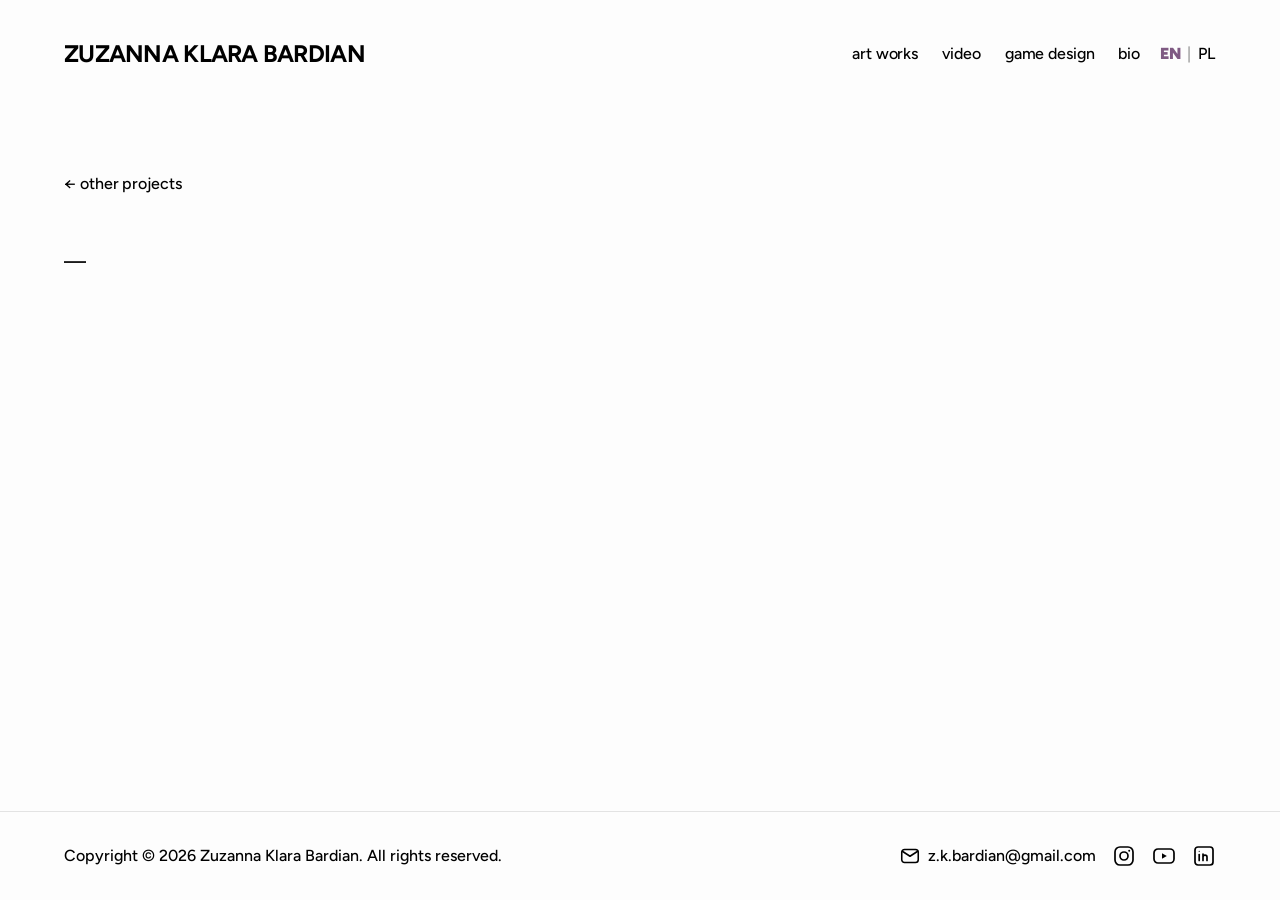
==== artwork.html @ f2b37bfc "site redesign (wip)" ====
<!-- @dsCard group="Portfolio" viewport="1280x1000" name="Podstrona projektu" subtitle="Duże zdjęcie, opis, galeria, opcjonalnie film z YouTube" -->
<!DOCTYPE html>
<html lang="en">
<head>
  <meta charset="UTF-8">
  <meta name="viewport" content="width=device-width, initial-scale=1.0">
  <title>Zuzanna Klara Bardian</title>
  <link rel="stylesheet" href="styles.css">
</head>
<body>
  <header id="navbar"></header>
  <main class="page">
    <div class="container">
      <!-- Treść projektu budowana z parametru ?id=... w adresie strony -->
      <div id="work-root"></div>
    </div>
  </main>
  <footer id="footer"></footer>
  <script src="data.js"></script>
  <script src="site.js"></script>
  <script>
    initWorkPage();
  </script>
</body>
</html>
---- styles.css ----
/* ============================================================
   styles.css  ·  GŁÓWNY PLIK STYLÓW (punkt wejścia)
   ------------------------------------------------------------
   Ten plik tylko "wczytuje" pozostałe pliki ze stylami.
   Każda strona HTML linkuje TYLKO ten jeden plik:
       <link rel="stylesheet" href="styles.css">
   Kolejność ma znaczenie — najpierw fonty i zmienne, potem reszta.
   ============================================================ */

@import "tokens/fonts.css";        /* deklaracja fontu Figtree */
@import "tokens/colors.css";       /* paleta kolorów */
@import "tokens/typography.css";   /* style tekstu */
@import "tokens/spacing.css";      /* siatka 12 kolumn i odstępy */
@import "site.css";                /* style komponentów strony (nawigacja, kafelki, stopka...) */
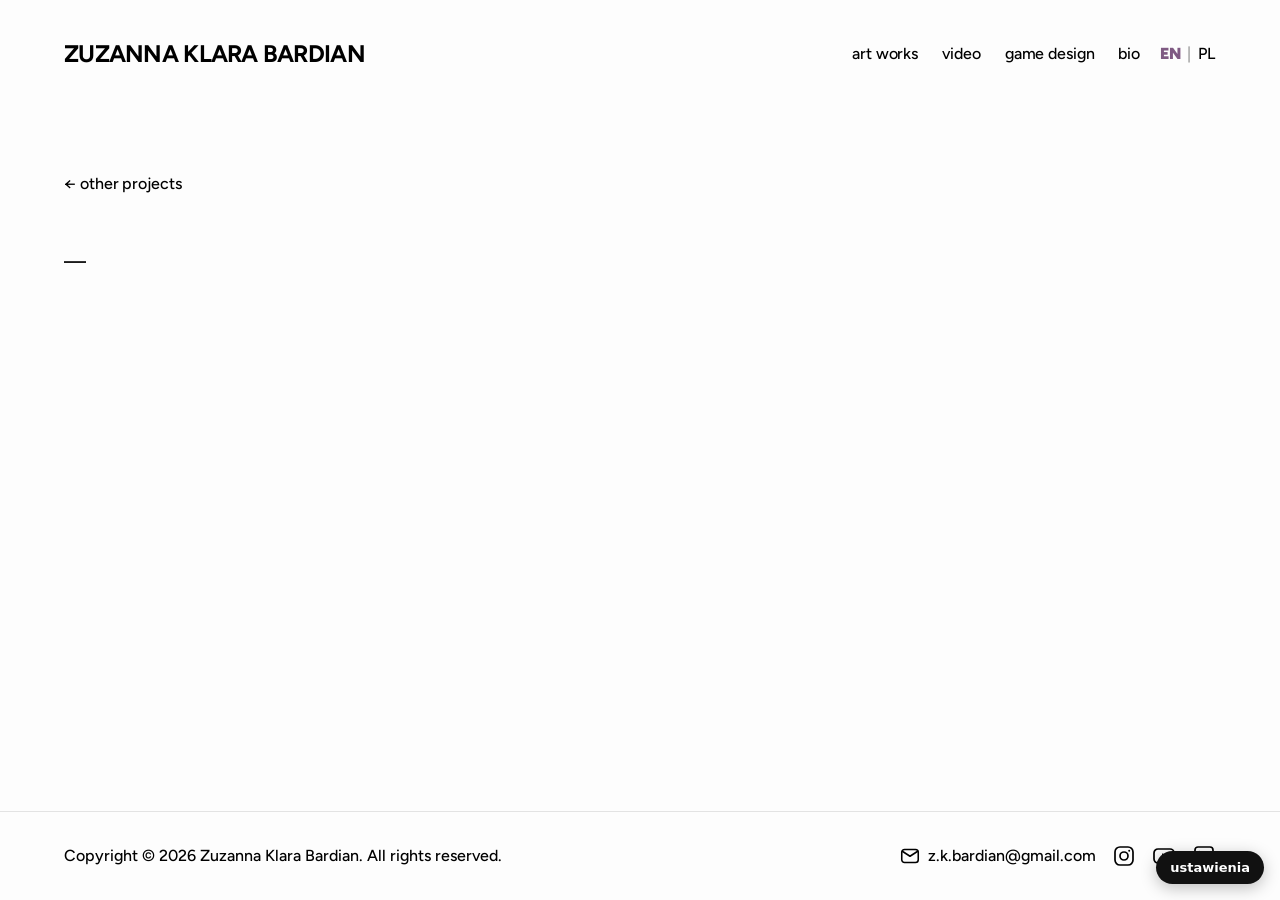
==== commit 1ca6d9e0: "update" ====
--- a/artwork.html
+++ b/artwork.html
@@ -1,4 +1,3 @@
-<!-- @dsCard group="Portfolio" viewport="1280x1000" name="Podstrona projektu" subtitle="Duże zdjęcie, opis, galeria, opcjonalnie film z YouTube" -->
 <!DOCTYPE html>
 <html lang="en">
 <head>
@@ -18,6 +17,7 @@
   <footer id="footer"></footer>
   <script src="data.js"></script>
   <script src="site.js"></script>
+  <script src="tweaks.js"></script>
   <script>
     initWorkPage();
   </script>
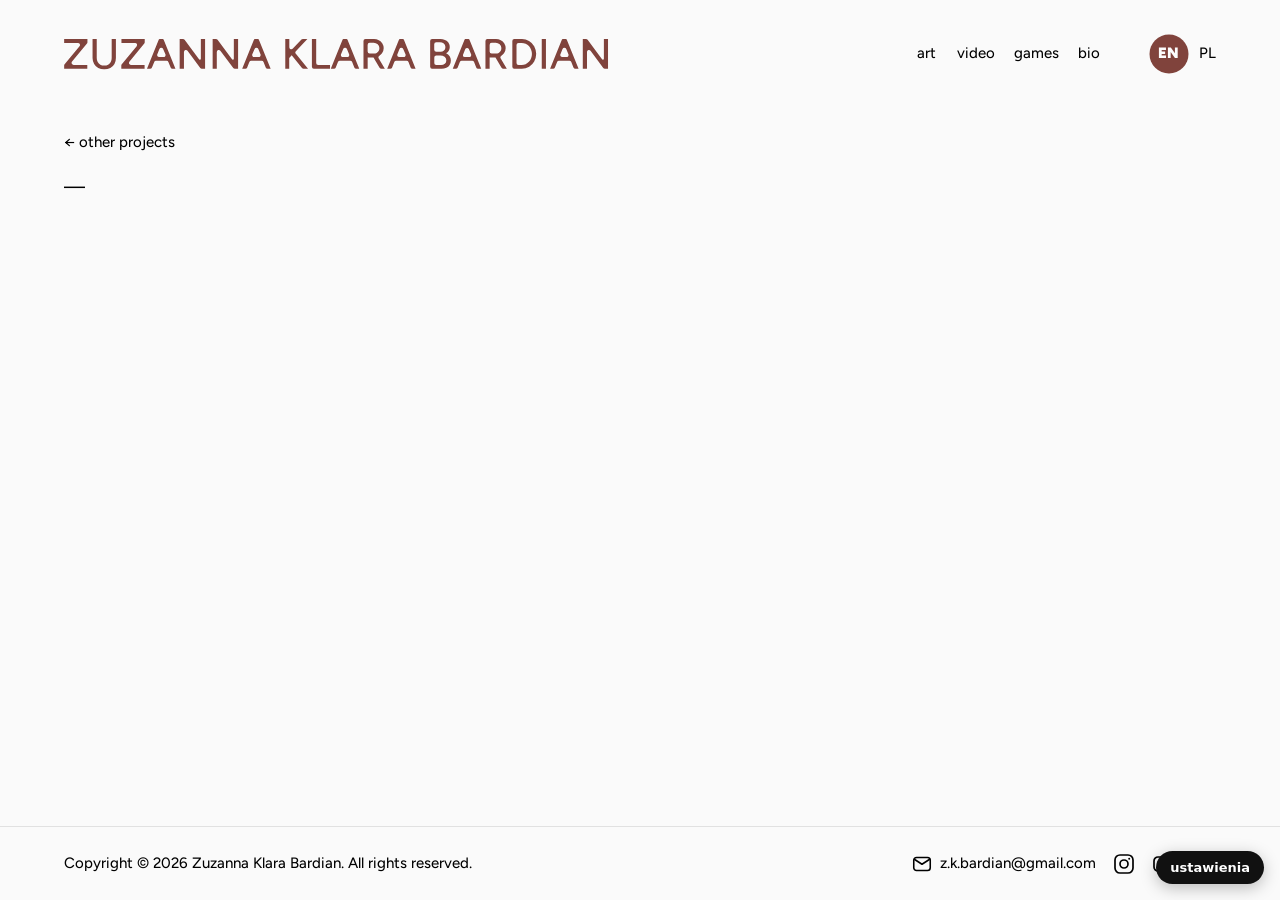
==== commit 934bcae1: "site redesign" ====
--- a/artwork.html
+++ b/artwork.html
@@ -3,6 +3,7 @@
 <head>
   <meta charset="UTF-8">
   <meta name="viewport" content="width=device-width, initial-scale=1.0">
+  <meta name="robots" content="noai, noimageai">
   <title>Zuzanna Klara Bardian</title>
   <link rel="stylesheet" href="styles.css">
 </head>
@@ -21,5 +22,7 @@
   <script>
     initWorkPage();
   </script>
+  <!-- Falowanie logo w pasku przy przewijaniu (po zbudowaniu paska) -->
+  <script src="logo-wave.js"></script>
 </body>
 </html>
--- a/styles.css
+++ b/styles.css
@@ -11,4 +11,5 @@
 @import "tokens/colors.css";       /* paleta kolorów */
 @import "tokens/typography.css";   /* style tekstu */
 @import "tokens/spacing.css";      /* siatka 12 kolumn i odstępy */
+@import "tokens/fluid.css";        /* efekt płynu na stronie startowej */
 @import "site.css";                /* style komponentów strony (nawigacja, kafelki, stopka...) */
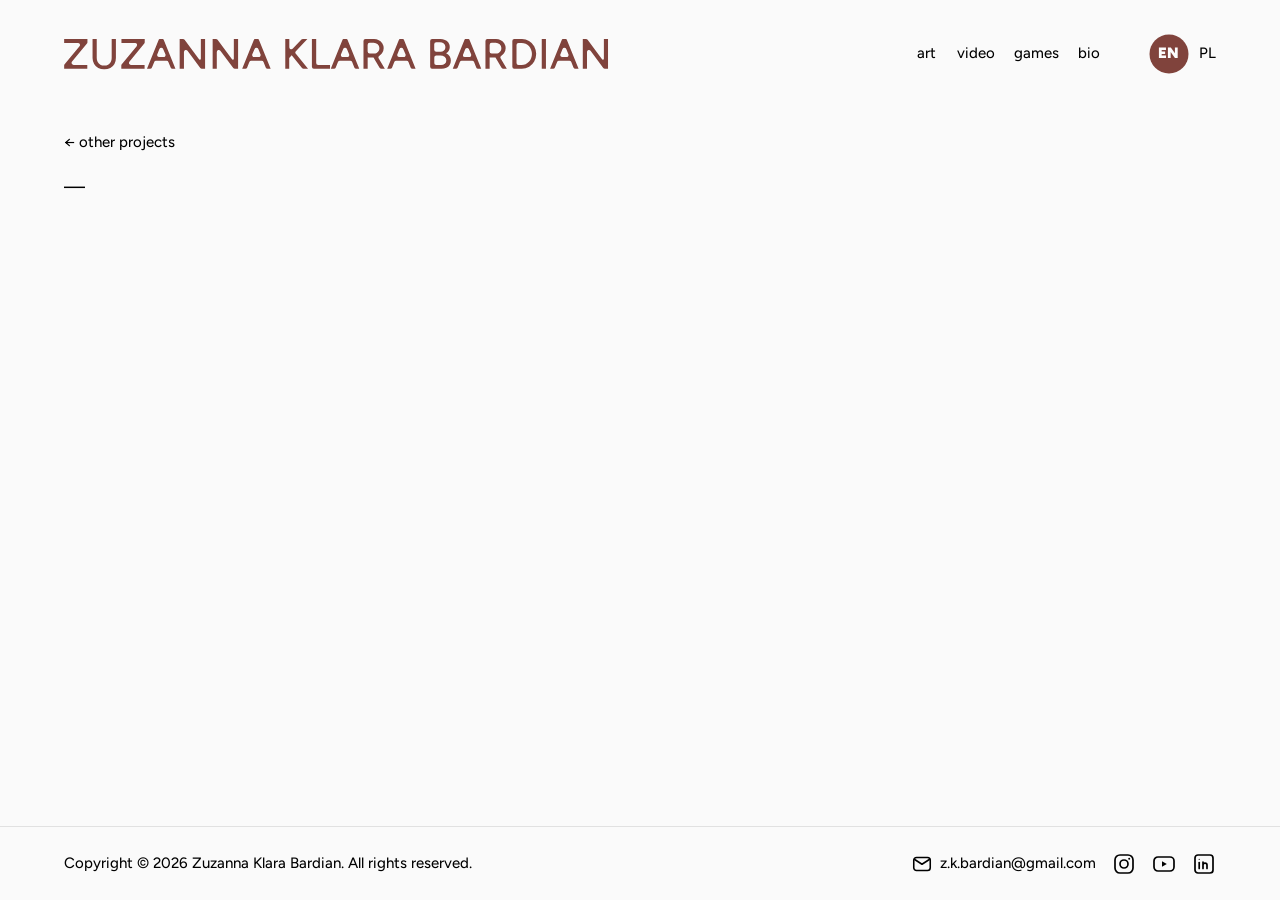
==== commit b2a46fc2: "update" ====
--- a/artwork.html
+++ b/artwork.html
@@ -18,7 +18,6 @@
   <footer id="footer"></footer>
   <script src="data.js"></script>
   <script src="site.js"></script>
-  <script src="tweaks.js"></script>
   <script>
     initWorkPage();
   </script>
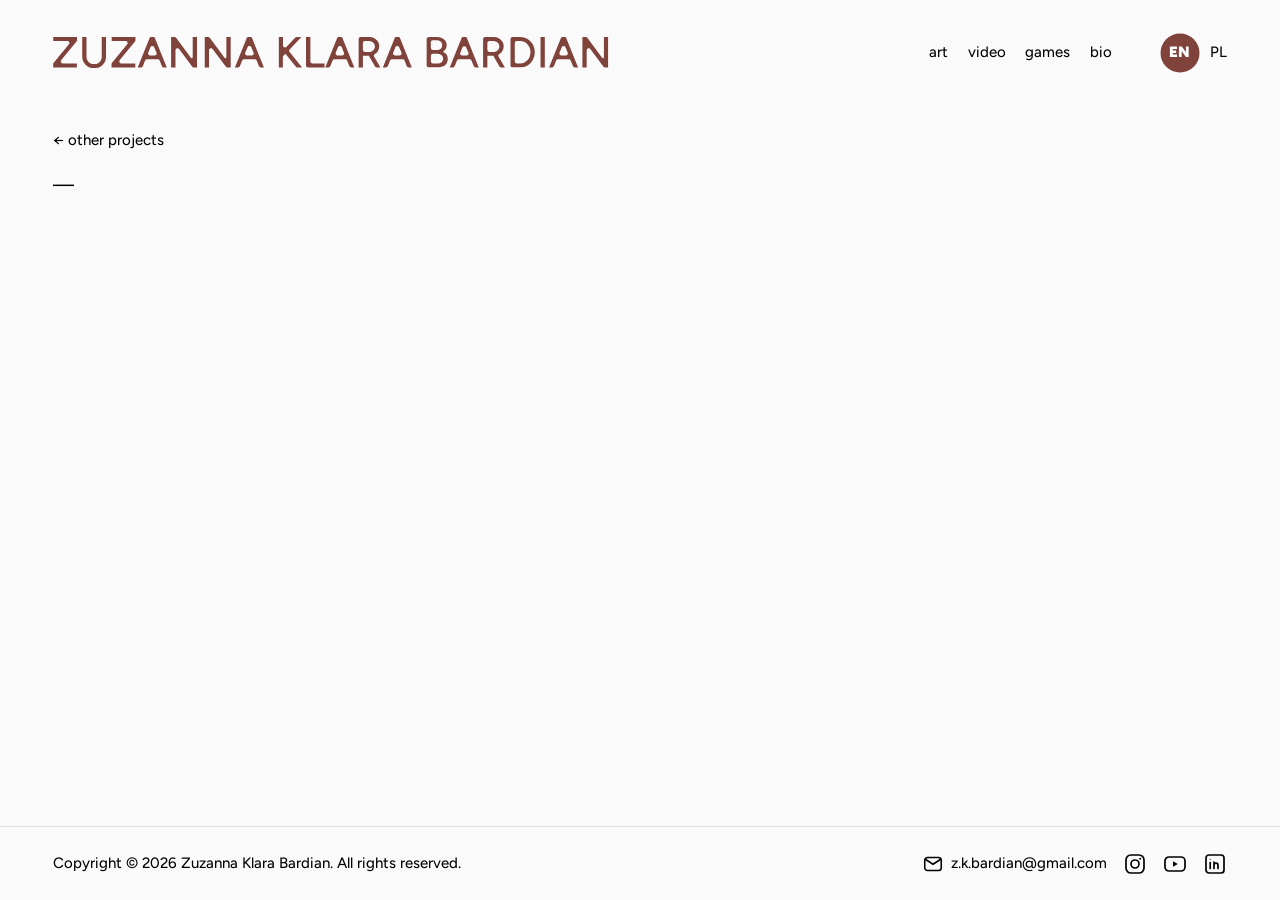
==== commit 80a8bda5: "update" ====
--- a/artwork.html
+++ b/artwork.html
@@ -5,7 +5,7 @@
   <meta name="viewport" content="width=device-width, initial-scale=1.0">
   <meta name="robots" content="noai, noimageai">
   <title>Zuzanna Klara Bardian</title>
-  <link rel="stylesheet" href="styles.css">
+  <link rel="stylesheet" href="styles.css?v=20261101">
 </head>
 <body>
   <header id="navbar"></header>
@@ -16,12 +16,12 @@
     </div>
   </main>
   <footer id="footer"></footer>
-  <script src="data.js"></script>
-  <script src="site.js"></script>
+  <script src="data.js?v=20261101"></script>
+  <script src="site.js?v=20261101"></script>
   <script>
     initWorkPage();
   </script>
   <!-- Falowanie logo w pasku przy przewijaniu (po zbudowaniu paska) -->
-  <script src="logo-wave.js"></script>
+  <script src="logo-wave.js?v=20261101"></script>
 </body>
 </html>
--- a/styles.css
+++ b/styles.css
@@ -7,9 +7,9 @@
    Kolejność ma znaczenie — najpierw fonty i zmienne, potem reszta.
    ============================================================ */
 
-@import "tokens/fonts.css";        /* deklaracja fontu Figtree */
-@import "tokens/colors.css";       /* paleta kolorów */
-@import "tokens/typography.css";   /* style tekstu */
-@import "tokens/spacing.css";      /* siatka 12 kolumn i odstępy */
-@import "tokens/fluid.css";        /* efekt płynu na stronie startowej */
-@import "site.css";                /* style komponentów strony (nawigacja, kafelki, stopka...) */
+@import "tokens/fonts.css?v=20261101";        /* deklaracja fontu Figtree */
+@import "tokens/colors.css?v=20261101";       /* paleta kolorów */
+@import "tokens/typography.css?v=20261101";   /* style tekstu */
+@import "tokens/spacing.css?v=20261101";      /* siatka 12 kolumn i odstępy */
+@import "tokens/fluid.css?v=20261101";        /* efekt płynu na stronie startowej */
+@import "site.css?v=20261101";                /* style komponentów strony (nawigacja, kafelki, stopka...) */
